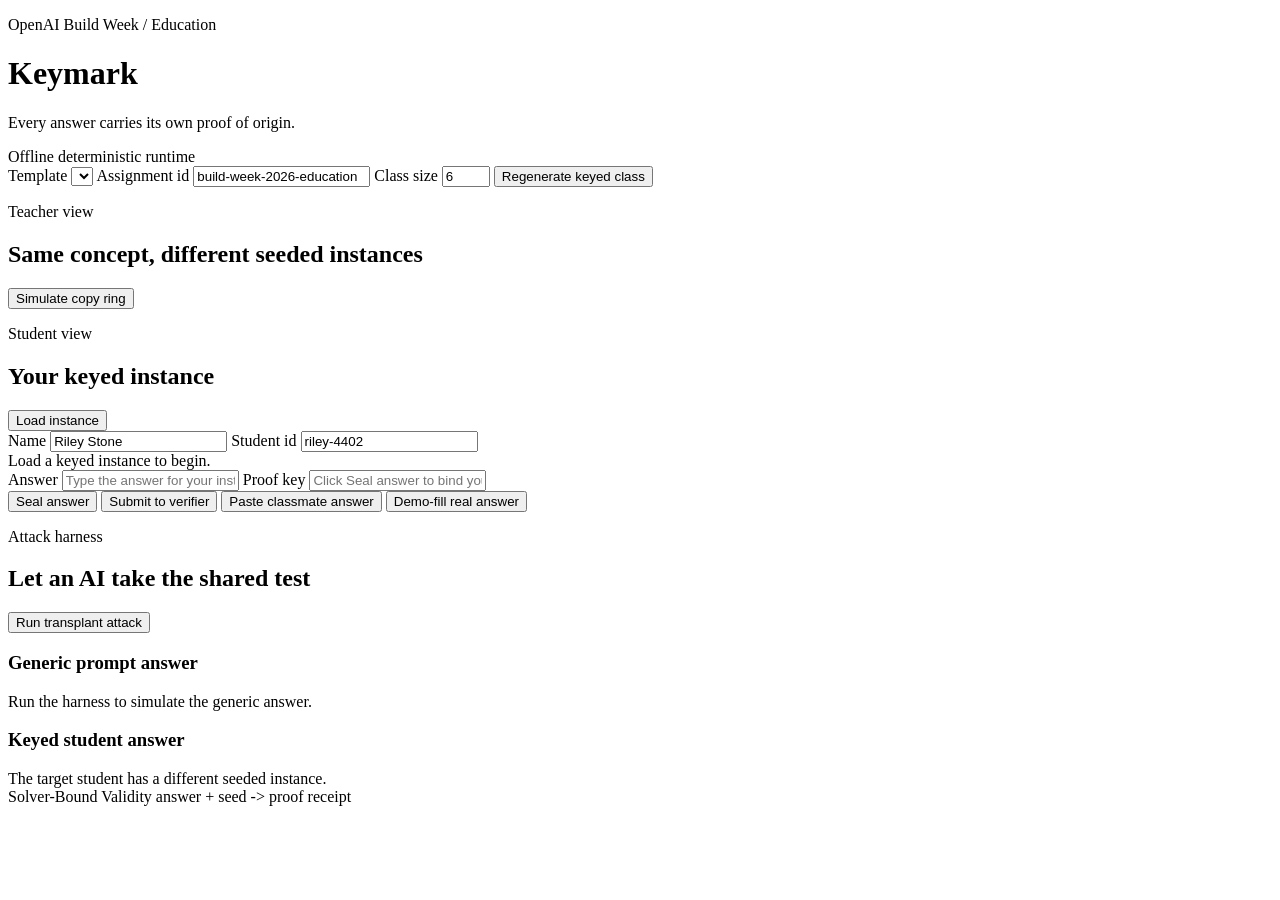
==== public/index.html @ 8a6e72a1 "Add Keymark: solver-bound assessment that rejects transplanted answers" ====
<!doctype html>
<html lang="en">
  <head>
    <meta charset="utf-8">
    <meta name="viewport" content="width=device-width, initial-scale=1">
    <title>Keymark</title>
    <link rel="stylesheet" href="/style.css">
  </head>
  <body>
    <header class="topbar">
      <div>
        <p class="eyebrow">OpenAI Build Week / Education</p>
        <h1>Keymark</h1>
        <p class="tagline">Every answer carries its own proof of origin.</p>
      </div>
      <div class="runtime">
        <span class="pulse"></span>
        Offline deterministic runtime
      </div>
    </header>

    <main>
      <section class="control-band" aria-label="Assignment controls">
        <label>
          Template
          <select id="templateSelect"></select>
        </label>
        <label>
          Assignment id
          <input id="assignmentInput" value="build-week-2026-education">
        </label>
        <label>
          Class size
          <input id="classSizeInput" type="number" min="2" max="12" value="6">
        </label>
        <button id="refreshButton" class="primary">Regenerate keyed class</button>
      </section>

      <section class="grid two">
        <div class="panel teacher-panel">
          <div class="section-title">
            <div>
              <p class="eyebrow">Teacher view</p>
              <h2>Same concept, different seeded instances</h2>
            </div>
            <button id="copyRingButton">Simulate copy ring</button>
          </div>
          <div id="classGrid" class="student-grid"></div>
          <div id="copyRingResults" class="results-list"></div>
        </div>

        <div class="panel student-panel">
          <div class="section-title">
            <div>
              <p class="eyebrow">Student view</p>
              <h2>Your keyed instance</h2>
            </div>
            <button id="loadStudentButton">Load instance</button>
          </div>
          <div class="student-controls">
            <label>
              Name
              <input id="studentNameInput" value="Riley Stone">
            </label>
            <label>
              Student id
              <input id="studentIdInput" value="riley-4402">
            </label>
          </div>
          <div id="studentInstance" class="instance-box muted">Load a keyed instance to begin.</div>
          <label class="answer-label">
            Answer
            <input id="answerInput" placeholder="Type the answer for your instance">
          </label>
          <label class="answer-label">
            Proof key
            <input id="proofInput" placeholder="Click Seal answer to bind your answer to this seed">
          </label>
          <div class="button-row">
            <button id="sealButton">Seal answer</button>
            <button id="submitButton" class="primary">Submit to verifier</button>
            <button id="pasteClassmateButton">Paste classmate answer</button>
            <button id="fillCorrectButton">Demo-fill real answer</button>
          </div>
          <div id="verifyResult" class="receipt"></div>
        </div>
      </section>

      <section class="panel attack-panel">
        <div class="section-title">
          <div>
            <p class="eyebrow">Attack harness</p>
            <h2>Let an AI take the shared test</h2>
          </div>
          <button id="attackButton" class="primary">Run transplant attack</button>
        </div>
        <div class="attack-grid">
          <div>
            <h3>Generic prompt answer</h3>
            <div id="genericAttack" class="instance-box muted">Run the harness to simulate the generic answer.</div>
          </div>
          <div>
            <h3>Keyed student answer</h3>
            <div id="targetAttack" class="instance-box muted">The target student has a different seeded instance.</div>
          </div>
        </div>
        <div class="attack-grid">
          <div id="aiAttempt" class="receipt"></div>
          <div id="realAttempt" class="receipt"></div>
        </div>
      </section>
    </main>

    <footer>
      <span>Solver-Bound Validity</span>
      <span class="hashline">answer + seed -> proof receipt</span>
    </footer>

    <script src="/app.js"></script>
  </body>
</html>
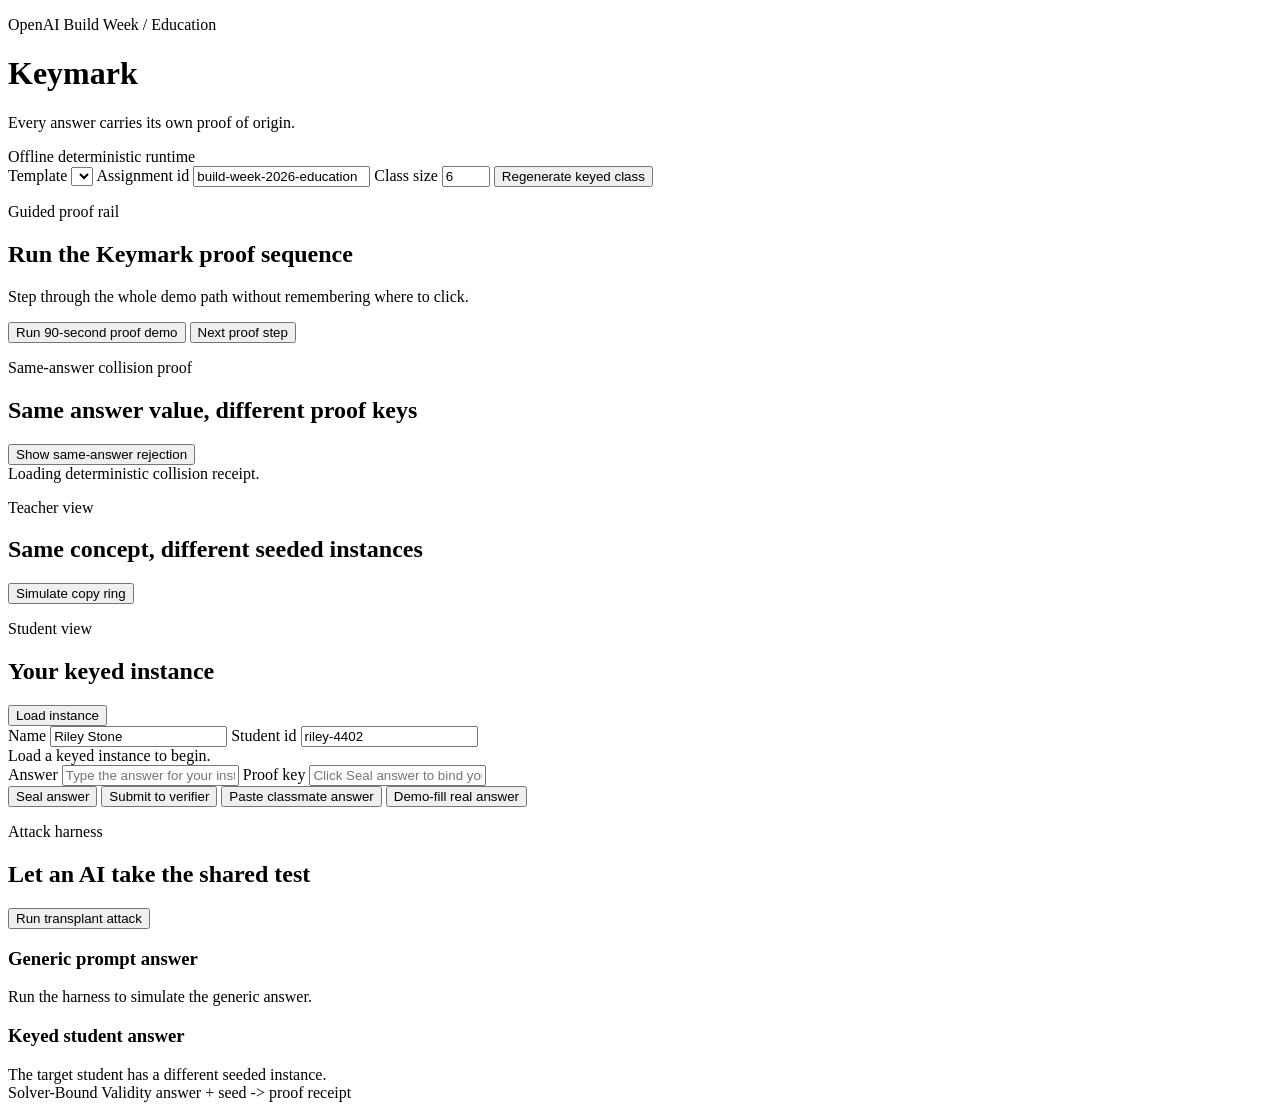
==== commit 40988e5c: "Add same-answer rejection panel and guided proof demo rail" ====
--- a/public/index.html
+++ b/public/index.html
@@ -34,6 +34,29 @@
           <input id="classSizeInput" type="number" min="2" max="12" value="6">
         </label>
         <button id="refreshButton" class="primary">Regenerate keyed class</button>
+      </section>
+
+      <section id="demoRail" class="panel demo-rail">
+        <div>
+          <p class="eyebrow">Guided proof rail</p>
+          <h2>Run the Keymark proof sequence</h2>
+          <p id="demoCaption" class="rail-caption">Step through the whole demo path without remembering where to click.</p>
+        </div>
+        <div class="rail-actions">
+          <button id="demoRailButton" class="primary">Run 90-second proof demo</button>
+          <button id="demoNextButton">Next proof step</button>
+        </div>
+      </section>
+
+      <section id="sameAnswerSection" class="panel same-answer-panel">
+        <div class="section-title">
+          <div>
+            <p class="eyebrow">Same-answer collision proof</p>
+            <h2>Same answer value, different proof keys</h2>
+          </div>
+          <button id="sameAnswerButton">Show same-answer rejection</button>
+        </div>
+        <div id="sameAnswerContent" class="same-answer-content muted">Loading deterministic collision receipt.</div>
       </section>
 
       <section class="grid two">
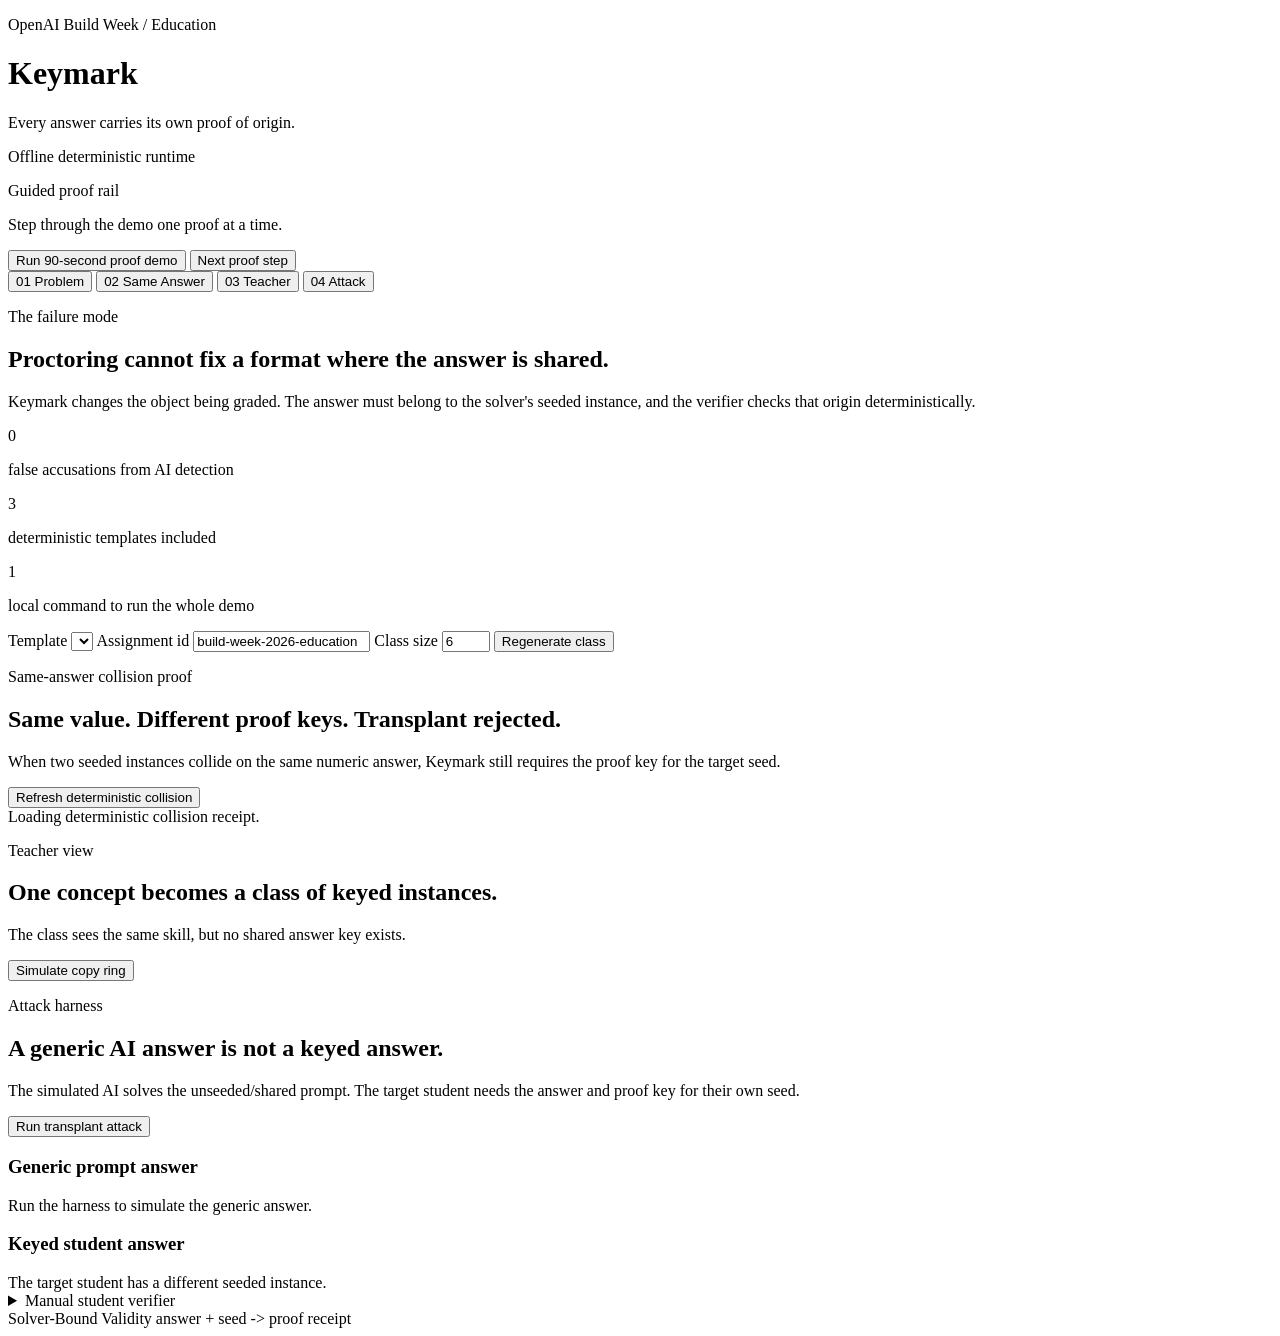
==== commit 479cd0f0: "Redesign demo UI into stepped views with clearer verdict hierarchy" ====
--- a/public/index.html
+++ b/public/index.html
@@ -7,40 +7,23 @@
     <link rel="stylesheet" href="/style.css">
   </head>
   <body>
-    <header class="topbar">
-      <div>
-        <p class="eyebrow">OpenAI Build Week / Education</p>
-        <h1>Keymark</h1>
-        <p class="tagline">Every answer carries its own proof of origin.</p>
+    <header class="app-shell">
+      <div class="brand-row">
+        <div>
+          <p class="eyebrow">OpenAI Build Week / Education</p>
+          <h1>Keymark</h1>
+          <p class="tagline">Every answer carries its own proof of origin.</p>
+        </div>
+        <div class="runtime">
+          <span class="pulse"></span>
+          Offline deterministic runtime
+        </div>
       </div>
-      <div class="runtime">
-        <span class="pulse"></span>
-        Offline deterministic runtime
-      </div>
-    </header>
 
-    <main>
-      <section class="control-band" aria-label="Assignment controls">
-        <label>
-          Template
-          <select id="templateSelect"></select>
-        </label>
-        <label>
-          Assignment id
-          <input id="assignmentInput" value="build-week-2026-education">
-        </label>
-        <label>
-          Class size
-          <input id="classSizeInput" type="number" min="2" max="12" value="6">
-        </label>
-        <button id="refreshButton" class="primary">Regenerate keyed class</button>
-      </section>
-
-      <section id="demoRail" class="panel demo-rail">
+      <section id="demoRail" class="demo-rail">
         <div>
           <p class="eyebrow">Guided proof rail</p>
-          <h2>Run the Keymark proof sequence</h2>
-          <p id="demoCaption" class="rail-caption">Step through the whole demo path without remembering where to click.</p>
+          <p id="demoCaption" class="rail-caption">Step through the demo one proof at a time.</p>
         </div>
         <div class="rail-actions">
           <button id="demoRailButton" class="primary">Run 90-second proof demo</button>
@@ -48,73 +31,79 @@
         </div>
       </section>
 
-      <section id="sameAnswerSection" class="panel same-answer-panel">
-        <div class="section-title">
-          <div>
-            <p class="eyebrow">Same-answer collision proof</p>
-            <h2>Same answer value, different proof keys</h2>
+      <nav class="stepper" aria-label="Demo steps">
+        <button class="step-tab active" data-step="0"><span>01</span> Problem</button>
+        <button class="step-tab" data-step="1"><span>02</span> Same Answer</button>
+        <button class="step-tab" data-step="2"><span>03</span> Teacher</button>
+        <button class="step-tab" data-step="3"><span>04</span> Attack</button>
+      </nav>
+    </header>
+
+    <main class="stage">
+      <section class="view active" data-view="0" id="problemView">
+        <div class="hero-card">
+          <p class="eyebrow">The failure mode</p>
+          <h2>Proctoring cannot fix a format where the answer is shared.</h2>
+          <p class="lede">Keymark changes the object being graded. The answer must belong to the solver's seeded instance, and the verifier checks that origin deterministically.</p>
+          <div class="claim-grid">
+            <div>
+              <span class="claim-number">0</span>
+              <p>false accusations from AI detection</p>
+            </div>
+            <div>
+              <span class="claim-number">3</span>
+              <p>deterministic templates included</p>
+            </div>
+            <div>
+              <span class="claim-number">1</span>
+              <p>local command to run the whole demo</p>
+            </div>
           </div>
-          <button id="sameAnswerButton">Show same-answer rejection</button>
+        </div>
+
+        <section class="setup-card" aria-label="Assignment controls">
+          <label>
+            Template
+            <select id="templateSelect"></select>
+          </label>
+          <label>
+            Assignment id
+            <input id="assignmentInput" value="build-week-2026-education">
+          </label>
+          <label>
+            Class size
+            <input id="classSizeInput" type="number" min="2" max="12" value="6">
+          </label>
+          <button id="refreshButton" class="primary">Regenerate class</button>
+        </section>
+      </section>
+
+      <section class="view" data-view="1" id="sameAnswerSection">
+        <div class="view-heading">
+          <p class="eyebrow">Same-answer collision proof</p>
+          <h2>Same value. Different proof keys. Transplant rejected.</h2>
+          <p>When two seeded instances collide on the same numeric answer, Keymark still requires the proof key for the target seed.</p>
+          <button id="sameAnswerButton">Refresh deterministic collision</button>
         </div>
         <div id="sameAnswerContent" class="same-answer-content muted">Loading deterministic collision receipt.</div>
       </section>
 
-      <section class="grid two">
-        <div class="panel teacher-panel">
-          <div class="section-title">
-            <div>
-              <p class="eyebrow">Teacher view</p>
-              <h2>Same concept, different seeded instances</h2>
-            </div>
-            <button id="copyRingButton">Simulate copy ring</button>
-          </div>
-          <div id="classGrid" class="student-grid"></div>
-          <div id="copyRingResults" class="results-list"></div>
+      <section class="view" data-view="2" id="teacherView">
+        <div class="view-heading">
+          <p class="eyebrow">Teacher view</p>
+          <h2>One concept becomes a class of keyed instances.</h2>
+          <p>The class sees the same skill, but no shared answer key exists.</p>
+          <button id="copyRingButton" class="primary">Simulate copy ring</button>
         </div>
-
-        <div class="panel student-panel">
-          <div class="section-title">
-            <div>
-              <p class="eyebrow">Student view</p>
-              <h2>Your keyed instance</h2>
-            </div>
-            <button id="loadStudentButton">Load instance</button>
-          </div>
-          <div class="student-controls">
-            <label>
-              Name
-              <input id="studentNameInput" value="Riley Stone">
-            </label>
-            <label>
-              Student id
-              <input id="studentIdInput" value="riley-4402">
-            </label>
-          </div>
-          <div id="studentInstance" class="instance-box muted">Load a keyed instance to begin.</div>
-          <label class="answer-label">
-            Answer
-            <input id="answerInput" placeholder="Type the answer for your instance">
-          </label>
-          <label class="answer-label">
-            Proof key
-            <input id="proofInput" placeholder="Click Seal answer to bind your answer to this seed">
-          </label>
-          <div class="button-row">
-            <button id="sealButton">Seal answer</button>
-            <button id="submitButton" class="primary">Submit to verifier</button>
-            <button id="pasteClassmateButton">Paste classmate answer</button>
-            <button id="fillCorrectButton">Demo-fill real answer</button>
-          </div>
-          <div id="verifyResult" class="receipt"></div>
-        </div>
+        <div id="classGrid" class="student-grid"></div>
+        <div id="copyRingResults" class="results-list"></div>
       </section>
 
-      <section class="panel attack-panel">
-        <div class="section-title">
-          <div>
-            <p class="eyebrow">Attack harness</p>
-            <h2>Let an AI take the shared test</h2>
-          </div>
+      <section class="view" data-view="3" id="attackView">
+        <div class="view-heading">
+          <p class="eyebrow">Attack harness</p>
+          <h2>A generic AI answer is not a keyed answer.</h2>
+          <p>The simulated AI solves the unseeded/shared prompt. The target student needs the answer and proof key for their own seed.</p>
           <button id="attackButton" class="primary">Run transplant attack</button>
         </div>
         <div class="attack-grid">
@@ -127,10 +116,45 @@
             <div id="targetAttack" class="instance-box muted">The target student has a different seeded instance.</div>
           </div>
         </div>
-        <div class="attack-grid">
+        <div class="attack-grid verdict-grid">
           <div id="aiAttempt" class="receipt"></div>
           <div id="realAttempt" class="receipt"></div>
         </div>
+
+        <details class="student-drawer">
+          <summary>Manual student verifier</summary>
+          <div class="student-panel">
+            <div class="student-controls">
+              <label>
+                Name
+                <input id="studentNameInput" value="Riley Stone">
+              </label>
+              <label>
+                Student id
+                <input id="studentIdInput" value="riley-4402">
+              </label>
+              <button id="loadStudentButton">Load instance</button>
+            </div>
+            <div id="studentInstance" class="instance-box muted">Load a keyed instance to begin.</div>
+            <div class="student-controls answer-controls">
+              <label>
+                Answer
+                <input id="answerInput" placeholder="Type the answer for your instance">
+              </label>
+              <label>
+                Proof key
+                <input id="proofInput" placeholder="Click Seal answer to bind your answer to this seed">
+              </label>
+            </div>
+            <div class="button-row">
+              <button id="sealButton">Seal answer</button>
+              <button id="submitButton" class="primary">Submit to verifier</button>
+              <button id="pasteClassmateButton">Paste classmate answer</button>
+              <button id="fillCorrectButton">Demo-fill real answer</button>
+            </div>
+            <div id="verifyResult" class="receipt"></div>
+          </div>
+        </details>
       </section>
     </main>
 
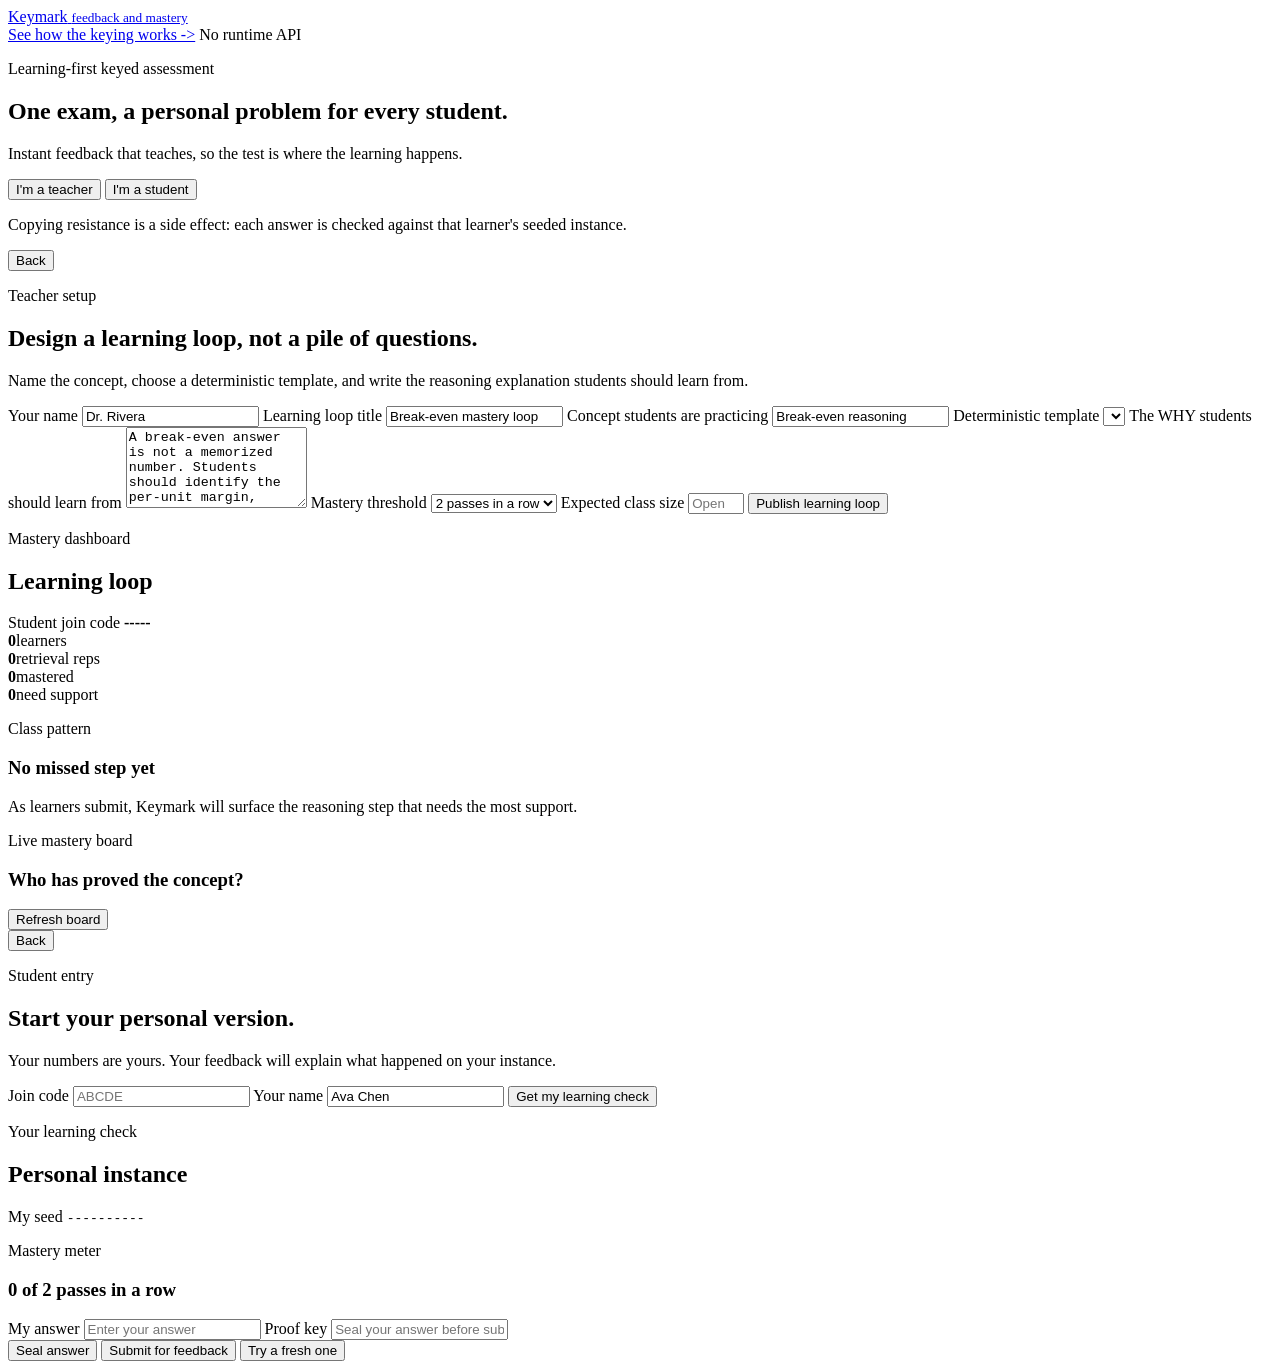
==== commit c36b0df2: "Reframe product around learning: elaborated feedback, mastery retry, teacher dashboard" ====
--- a/public/index.html
+++ b/public/index.html
@@ -7,161 +7,173 @@
     <link rel="stylesheet" href="/style.css">
   </head>
   <body>
-    <header class="app-shell">
-      <div class="brand-row">
-        <div>
-          <p class="eyebrow">OpenAI Build Week / Education</p>
-          <h1>Keymark</h1>
-          <p class="tagline">Every answer carries its own proof of origin.</p>
-        </div>
-        <div class="runtime">
-          <span class="pulse"></span>
-          Offline deterministic runtime
-        </div>
-      </div>
-
-      <section id="demoRail" class="demo-rail">
-        <div>
-          <p class="eyebrow">Guided proof rail</p>
-          <p id="demoCaption" class="rail-caption">Step through the demo one proof at a time.</p>
-        </div>
-        <div class="rail-actions">
-          <button id="demoRailButton" class="primary">Run 90-second proof demo</button>
-          <button id="demoNextButton">Next proof step</button>
-        </div>
-      </section>
-
-      <nav class="stepper" aria-label="Demo steps">
-        <button class="step-tab active" data-step="0"><span>01</span> Problem</button>
-        <button class="step-tab" data-step="1"><span>02</span> Same Answer</button>
-        <button class="step-tab" data-step="2"><span>03</span> Teacher</button>
-        <button class="step-tab" data-step="3"><span>04</span> Attack</button>
+    <header class="topbar">
+      <a class="brand" href="/">
+        <span>Keymark</span>
+        <small>feedback and mastery</small>
+      </a>
+      <nav>
+        <a href="/demo">See how the keying works -></a>
+        <span class="runtime"><span class="pulse"></span>No runtime API</span>
       </nav>
     </header>
 
-    <main class="stage">
-      <section class="view active" data-view="0" id="problemView">
-        <div class="hero-card">
-          <p class="eyebrow">The failure mode</p>
-          <h2>Proctoring cannot fix a format where the answer is shared.</h2>
-          <p class="lede">Keymark changes the object being graded. The answer must belong to the solver's seeded instance, and the verifier checks that origin deterministically.</p>
-          <div class="claim-grid">
-            <div>
-              <span class="claim-number">0</span>
-              <p>false accusations from AI detection</p>
-            </div>
-            <div>
-              <span class="claim-number">3</span>
-              <p>deterministic templates included</p>
-            </div>
-            <div>
-              <span class="claim-number">1</span>
-              <p>local command to run the whole demo</p>
-            </div>
+    <main>
+      <section id="landingView" class="view active hero">
+        <p class="eyebrow">Learning-first keyed assessment</p>
+        <h1>One exam, a personal problem for every student.</h1>
+        <p class="lede">Instant feedback that teaches, so the test is where the learning happens.</p>
+        <div class="role-actions">
+          <button id="teacherStart" class="primary">I'm a teacher</button>
+          <button id="studentStart">I'm a student</button>
+        </div>
+        <p class="footnote">Copying resistance is a side effect: each answer is checked against that learner's seeded instance.</p>
+      </section>
+
+      <section id="teacherSetupView" class="view">
+        <button class="back-button" data-view="landingView">Back</button>
+        <div class="view-heading">
+          <p class="eyebrow">Teacher setup</p>
+          <h2>Design a learning loop, not a pile of questions.</h2>
+          <p>Name the concept, choose a deterministic template, and write the reasoning explanation students should learn from.</p>
+        </div>
+        <form id="assignmentForm" class="form-card learning-form">
+          <label>
+            Your name
+            <input id="teacherName" required value="Dr. Rivera">
+          </label>
+          <label>
+            Learning loop title
+            <input id="assignmentTitle" required value="Break-even mastery loop">
+          </label>
+          <label>
+            Concept students are practicing
+            <input id="conceptName" required value="Break-even reasoning">
+          </label>
+          <label>
+            Deterministic template
+            <select id="teacherTemplate"></select>
+          </label>
+          <label class="wide">
+            The WHY students should learn from
+            <textarea id="reasoningExplanation" required rows="5">A break-even answer is not a memorized number. Students should identify the per-unit margin, divide fixed setup cost by that margin, and round up because real kits are whole units.</textarea>
+          </label>
+          <label>
+            Mastery threshold
+            <select id="masteryThreshold">
+              <option value="2" selected>2 passes in a row</option>
+              <option value="1">1 pass</option>
+              <option value="3">3 passes in a row</option>
+            </select>
+          </label>
+          <label>
+            Expected class size
+            <input id="expectedClassSize" type="number" min="0" max="200" placeholder="Open">
+          </label>
+          <button class="primary" type="submit">Publish learning loop</button>
+        </form>
+      </section>
+
+      <section id="teacherConsoleView" class="view">
+        <div class="console-head">
+          <div>
+            <p class="eyebrow">Mastery dashboard</p>
+            <h2 id="teacherAssignmentTitle">Learning loop</h2>
+            <p id="teacherConceptLine" class="subline"></p>
+          </div>
+          <div class="join-card">
+            <span>Student join code</span>
+            <strong id="joinCode">-----</strong>
           </div>
         </div>
 
-        <section class="setup-card" aria-label="Assignment controls">
-          <label>
-            Template
-            <select id="templateSelect"></select>
-          </label>
-          <label>
-            Assignment id
-            <input id="assignmentInput" value="build-week-2026-education">
-          </label>
-          <label>
-            Class size
-            <input id="classSizeInput" type="number" min="2" max="12" value="6">
-          </label>
-          <button id="refreshButton" class="primary">Regenerate class</button>
+        <section class="board-summary">
+          <div><strong id="joinedCount">0</strong><span>learners</span></div>
+          <div><strong id="attemptCount">0</strong><span>retrieval reps</span></div>
+          <div><strong id="masteredCount">0</strong><span>mastered</span></div>
+          <div><strong id="supportCount">0</strong><span>need support</span></div>
+        </section>
+
+        <section class="miss-card">
+          <p class="eyebrow">Class pattern</p>
+          <h3 id="missingStep">No missed step yet</h3>
+          <p id="missingStepDetail">As learners submit, Keymark will surface the reasoning step that needs the most support.</p>
+        </section>
+
+        <section class="board-card">
+          <div class="board-title">
+            <div>
+              <p class="eyebrow">Live mastery board</p>
+              <h3>Who has proved the concept?</h3>
+            </div>
+            <button id="refreshBoard">Refresh board</button>
+          </div>
+          <div id="resultsBoard" class="results-board"></div>
         </section>
       </section>
 
-      <section class="view" data-view="1" id="sameAnswerSection">
+      <section id="studentJoinView" class="view">
+        <button class="back-button" data-view="landingView">Back</button>
         <div class="view-heading">
-          <p class="eyebrow">Same-answer collision proof</p>
-          <h2>Same value. Different proof keys. Transplant rejected.</h2>
-          <p>When two seeded instances collide on the same numeric answer, Keymark still requires the proof key for the target seed.</p>
-          <button id="sameAnswerButton">Refresh deterministic collision</button>
+          <p class="eyebrow">Student entry</p>
+          <h2>Start your personal version.</h2>
+          <p>Your numbers are yours. Your feedback will explain what happened on your instance.</p>
         </div>
-        <div id="sameAnswerContent" class="same-answer-content muted">Loading deterministic collision receipt.</div>
+        <form id="studentJoinForm" class="form-card">
+          <label>
+            Join code
+            <input id="studentJoinCode" required placeholder="ABCDE">
+          </label>
+          <label>
+            Your name
+            <input id="studentName" required value="Ava Chen">
+          </label>
+          <button class="primary" type="submit">Get my learning check</button>
+        </form>
       </section>
 
-      <section class="view" data-view="2" id="teacherView">
-        <div class="view-heading">
-          <p class="eyebrow">Teacher view</p>
-          <h2>One concept becomes a class of keyed instances.</h2>
-          <p>The class sees the same skill, but no shared answer key exists.</p>
-          <button id="copyRingButton" class="primary">Simulate copy ring</button>
-        </div>
-        <div id="classGrid" class="student-grid"></div>
-        <div id="copyRingResults" class="results-list"></div>
-      </section>
-
-      <section class="view" data-view="3" id="attackView">
-        <div class="view-heading">
-          <p class="eyebrow">Attack harness</p>
-          <h2>A generic AI answer is not a keyed answer.</h2>
-          <p>The simulated AI solves the unseeded/shared prompt. The target student needs the answer and proof key for their own seed.</p>
-          <button id="attackButton" class="primary">Run transplant attack</button>
-        </div>
-        <div class="attack-grid">
+      <section id="studentExamView" class="view">
+        <div class="exam-head">
           <div>
-            <h3>Generic prompt answer</h3>
-            <div id="genericAttack" class="instance-box muted">Run the harness to simulate the generic answer.</div>
+            <p class="eyebrow">Your learning check</p>
+            <h2 id="studentAssignmentTitle">Personal instance</h2>
+            <p id="studentConceptLine" class="subline"></p>
           </div>
-          <div>
-            <h3>Keyed student answer</h3>
-            <div id="targetAttack" class="instance-box muted">The target student has a different seeded instance.</div>
+          <div class="seed-pill">
+            <span>My seed</span>
+            <code id="studentSeed">----------</code>
           </div>
         </div>
-        <div class="attack-grid verdict-grid">
-          <div id="aiAttempt" class="receipt"></div>
-          <div id="realAttempt" class="receipt"></div>
-        </div>
 
-        <details class="student-drawer">
-          <summary>Manual student verifier</summary>
-          <div class="student-panel">
-            <div class="student-controls">
-              <label>
-                Name
-                <input id="studentNameInput" value="Riley Stone">
-              </label>
-              <label>
-                Student id
-                <input id="studentIdInput" value="riley-4402">
-              </label>
-              <button id="loadStudentButton">Load instance</button>
-            </div>
-            <div id="studentInstance" class="instance-box muted">Load a keyed instance to begin.</div>
-            <div class="student-controls answer-controls">
-              <label>
-                Answer
-                <input id="answerInput" placeholder="Type the answer for your instance">
-              </label>
-              <label>
-                Proof key
-                <input id="proofInput" placeholder="Click Seal answer to bind your answer to this seed">
-              </label>
-            </div>
-            <div class="button-row">
-              <button id="sealButton">Seal answer</button>
-              <button id="submitButton" class="primary">Submit to verifier</button>
-              <button id="pasteClassmateButton">Paste classmate answer</button>
-              <button id="fillCorrectButton">Demo-fill real answer</button>
-            </div>
-            <div id="verifyResult" class="receipt"></div>
+        <section class="mastery-card">
+          <div>
+            <p class="eyebrow">Mastery meter</p>
+            <h3 id="masteryText">0 of 2 passes in a row</h3>
           </div>
-        </details>
+          <div class="meter"><span id="masteryFill"></span></div>
+        </section>
+
+        <article id="studentProblem" class="problem-card"></article>
+
+        <section class="answer-card">
+          <label>
+            My answer
+            <input id="studentAnswer" placeholder="Enter your answer">
+          </label>
+          <label>
+            Proof key
+            <input id="studentProofKey" placeholder="Seal your answer before submitting">
+          </label>
+          <div class="button-row">
+            <button id="studentSeal">Seal answer</button>
+            <button id="studentSubmit" class="primary">Submit for feedback</button>
+            <button id="studentRetry">Try a fresh one</button>
+          </div>
+        </section>
+
+        <section id="feedbackPanel" class="feedback-panel"></section>
       </section>
     </main>
-
-    <footer>
-      <span>Solver-Bound Validity</span>
-      <span class="hashline">answer + seed -> proof receipt</span>
-    </footer>
 
     <script src="/app.js"></script>
   </body>
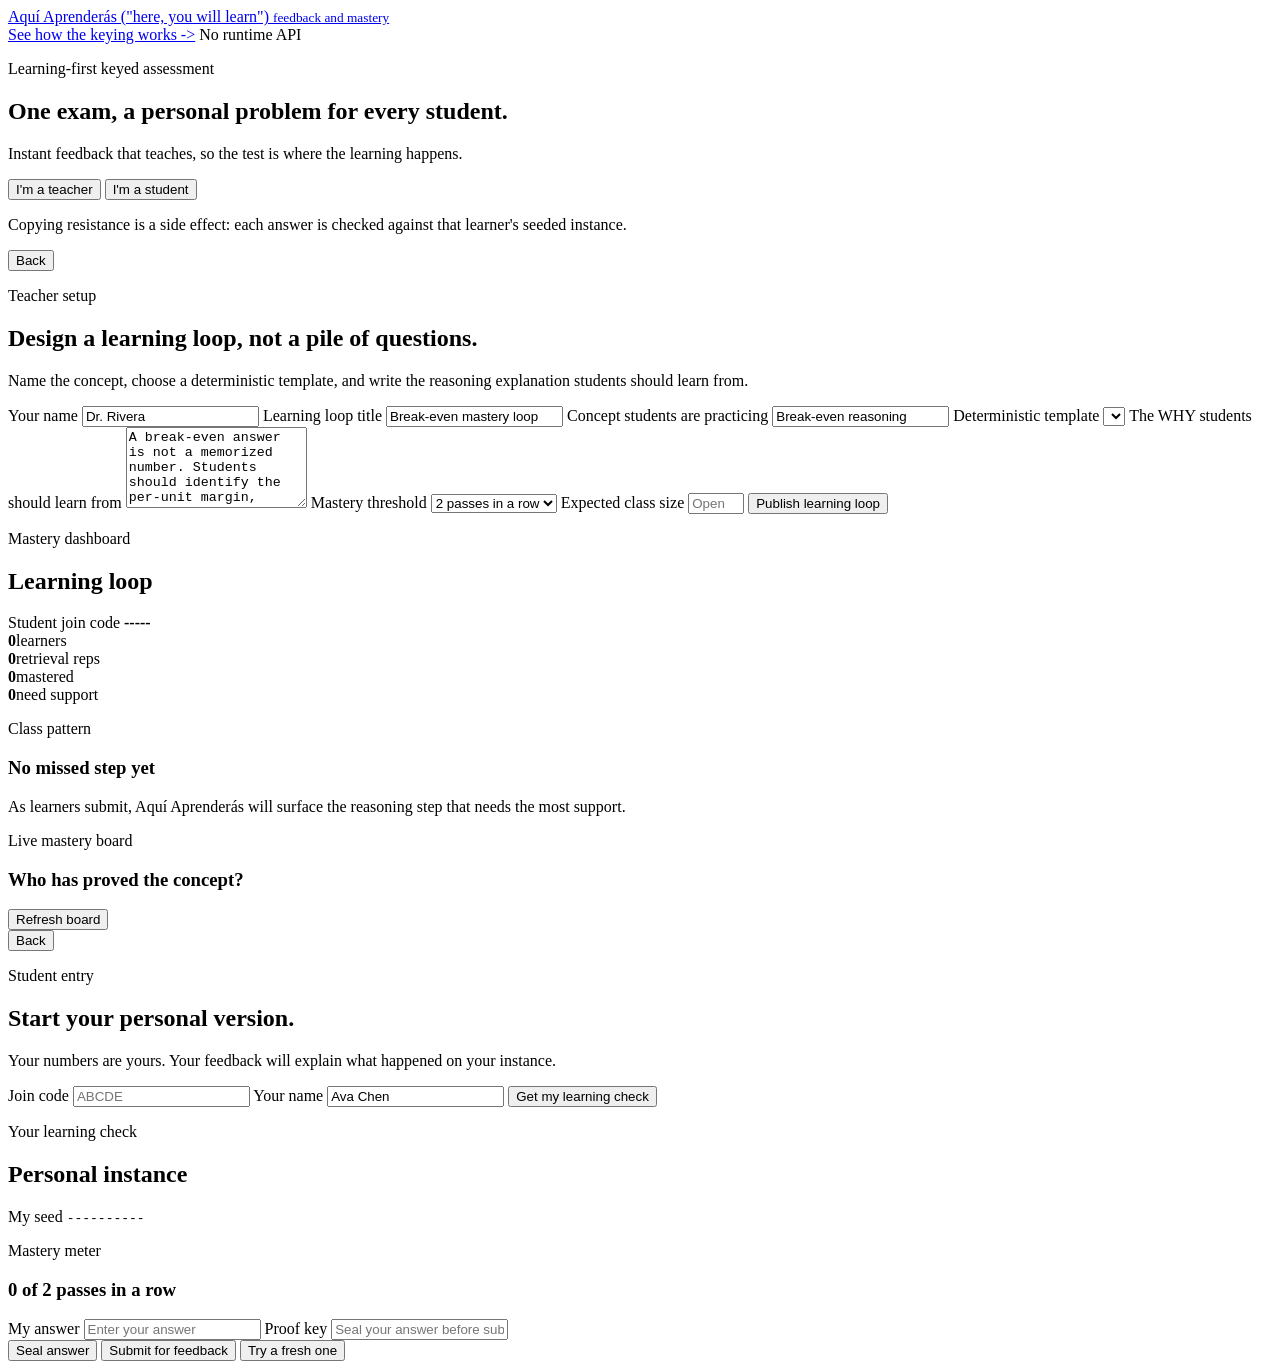
==== commit aaf2ac22: "Rename product to Aquí Aprenderás and add inspiration note" ====
--- a/public/index.html
+++ b/public/index.html
@@ -3,13 +3,13 @@
   <head>
     <meta charset="utf-8">
     <meta name="viewport" content="width=device-width, initial-scale=1">
-    <title>Keymark</title>
+    <title>Aquí Aprenderás</title>
     <link rel="stylesheet" href="/style.css">
   </head>
   <body>
     <header class="topbar">
       <a class="brand" href="/">
-        <span>Keymark</span>
+        <span>Aquí Aprenderás ("here, you will learn")</span>
         <small>feedback and mastery</small>
       </a>
       <nav>
@@ -97,7 +97,7 @@
         <section class="miss-card">
           <p class="eyebrow">Class pattern</p>
           <h3 id="missingStep">No missed step yet</h3>
-          <p id="missingStepDetail">As learners submit, Keymark will surface the reasoning step that needs the most support.</p>
+          <p id="missingStepDetail">As learners submit, Aquí Aprenderás will surface the reasoning step that needs the most support.</p>
         </section>
 
         <section class="board-card">
